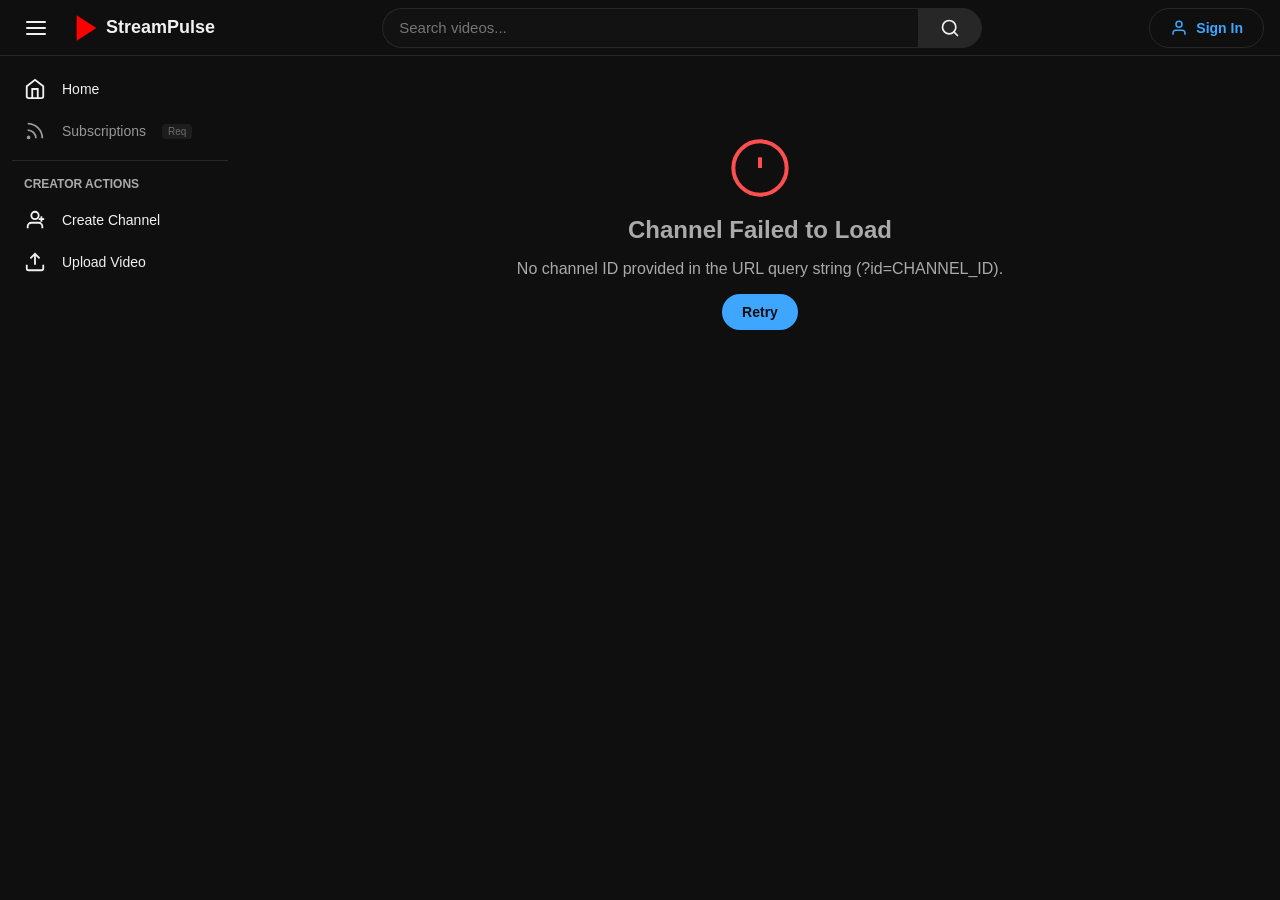
==== channel.html @ 876c03dc "Add files via upload" ====
<!DOCTYPE html>
<html lang="en">
<head>
    <meta charset="UTF-8">
    <meta name="viewport" content="width=device-width, initial-scale=1.0">
    <title>StreamPulse - View Channel</title>
    <link rel="stylesheet" href="css/channel.css">
</head>
<body>
    <!-- Top Navigation Header -->
    <header class="app-header">
        <div class="header-left">
            <button id="sidebar-toggle" class="icon-btn" aria-label="Toggle Navigation Menu">
                <svg width="24" height="24" viewBox="0 0 24 24" fill="none" stroke="currentColor" stroke-width="2" stroke-linecap="round" stroke-linejoin="round">
                    <line x1="3" y1="12" x2="21" y2="12"></line>
                    <line x1="3" y1="6" x2="21" y2="6"></line>
                    <line x1="3" y1="18" x2="21" y2="18"></line>
                </svg>
            </button>
            <a href="index.html" class="brand-logo" aria-label="StreamPulse Home">
                <svg class="brand-icon" width="28" height="28" viewBox="0 0 24 24" fill="none" stroke="currentColor" stroke-width="2">
                    <polygon points="5 3 19 12 5 21 5 3" fill="currentColor"></polygon>
                </svg>
                <span class="brand-name">StreamPulse</span>
            </a>
        </div>

        <div class="header-center">
            <form id="search-form" class="search-box">
                <div class="search-input-wrapper">
                    <input type="text" id="search-input" placeholder="Search videos..." autocomplete="off">
                </div>
                <button type="submit" class="search-btn" aria-label="Search">
                    <svg width="20" height="20" viewBox="0 0 24 24" fill="none" stroke="currentColor" stroke-width="2" stroke-linecap="round" stroke-linejoin="round">
                        <circle cx="11" cy="11" r="8"></circle>
                        <line x1="21" y1="21" x2="16.65" y2="16.65"></line>
                    </svg>
                </button>
            </form>
        </div>

        <div class="header-right" id="header-auth-section">
            <div class="auth-loading-spinner" id="auth-spinner"></div>
        </div>
    </header>

    <!-- App Layout Container -->
    <div class="app-layout">
        <!-- Sidebar Navigation -->
        <aside id="sidebar" class="app-sidebar">
            <nav class="sidebar-nav">
                <div class="nav-section">
                    <a href="index.html" class="nav-item">
                        <svg class="nav-icon" width="22" height="22" viewBox="0 0 24 24" fill="none" stroke="currentColor" stroke-width="2">
                            <path d="M3 9l9-7 9 7v11a2 2 0 0 1-2 2H5a2 2 0 0 1-2-2z"></path>
                            <polyline points="9 22 9 12 15 12 15 22"></polyline>
                        </svg>
                        <span class="nav-text">Home</span>
                    </a>
                    <a href="#" class="nav-item disabled-nav" title="BACKEND REQUIRED: Subscriptions Feed">
                        <svg class="nav-icon" width="22" height="22" viewBox="0 0 24 24" fill="none" stroke="currentColor" stroke-width="2">
                            <path d="M4 11a9 9 0 0 1 9 9"></path>
                            <path d="M4 4a16 16 0 0 1 16 16"></path>
                            <circle cx="5" cy="19" r="1"></circle>
                        </svg>
                        <span class="nav-text">Subscriptions</span>
                        <span class="badge-backend">Req</span>
                    </a>
                </div>

                <hr class="sidebar-divider">

                <div class="nav-section">
                    <div class="nav-section-title">Creator Actions</div>
                    <a href="create-channel.html" class="nav-item">
                        <svg class="nav-icon" width="22" height="22" viewBox="0 0 24 24" fill="none" stroke="currentColor" stroke-width="2">
                            <path d="M20 21v-2a4 4 0 0 0-4-4H8a4 4 0 0 0-4 4v2"></path>
                            <circle cx="12" cy="7" r="4"></circle>
                            <line x1="19" y1="8" x2="19" y2="14"></line>
                            <line x1="16" y1="11" x2="22" y2="11"></line>
                        </svg>
                        <span class="nav-text">Create Channel</span>
                    </a>
                    <a href="upload.html" class="nav-item">
                        <svg class="nav-icon" width="22" height="22" viewBox="0 0 24 24" fill="none" stroke="currentColor" stroke-width="2">
                            <path d="M21 15v4a2 2 0 0 1-2 2H5a2 2 0 0 1-2-2v-4"></path>
                            <polyline points="17 8 12 3 7 8"></polyline>
                            <line x1="12" y1="3" x2="12" y2="15"></line>
                        </svg>
                        <span class="nav-text">Upload Video</span>
                    </a>
                </div>
            </nav>
        </aside>

        <!-- Sidebar Mobile Overlay Backdrop -->
        <div id="sidebar-overlay" class="sidebar-overlay"></div>

        <!-- Channel Workspace -->
        <main class="channel-page-main">
            <!-- Loading Skeleton State -->
            <div id="channel-skeleton" class="state-container">
                <div class="spinner-large"></div>
                <p>Loading channel workspace...</p>
            </div>

            <!-- Authentication Required State (401 Error) -->
            <div id="auth-required-state" class="state-container hidden">
                <svg width="64" height="64" viewBox="0 0 24 24" fill="none" stroke="#3ea6ff" stroke-width="1.5">
                    <rect x="3" y="11" width="18" height="11" rx="2" ry="2"></rect>
                    <path d="M7 11V7a5 5 0 0 1 10 0v4"></path>
                </svg>
                <h2>Sign in to view channels</h2>
                <p>Your backend requires an active user login to view channel content.</p>
                <div class="state-actions">
                    <a href="login.html" class="btn btn-primary">Sign In</a>
                    <a href="register.html" class="btn btn-outline">Create Account</a>
                </div>
            </div>

            <!-- Generic Server Error State -->
            <div id="error-state" class="state-container hidden">
                <svg width="64" height="64" viewBox="0 0 24 24" fill="none" stroke="#ff4e4e" stroke-width="1.5">
                    <circle cx="12" cy="12" r="10"></circle>
                    <line x1="12" y1="8" x2="12" y2="12"></line>
                    <line x1="12" y1="16" x2="12.01" y2="16"></line>
                </svg>
                <h2>Channel Failed to Load</h2>
                <p id="error-message">Unable to retrieve channel videos from the server.</p>
                <button id="retry-btn" class="btn btn-primary">Retry</button>
            </div>

            <!-- Loaded Channel View -->
            <div id="channel-container" class="hidden">
                <!-- Channel Header Banner -->
                <div class="channel-banner-container"></div>

                <!-- Channel Header Details Section -->
                <section class="channel-profile-header">
                    <div class="channel-header-content">
                        <div class="channel-avatar-xl">
                            <svg width="60" height="64" viewBox="0 0 24 24" fill="none" stroke="currentColor" stroke-width="1.5">
                                <path d="M20 21v-2a4 4 0 0 0-4-4H8a4 4 0 0 0-4 4v2"></path>
                                <circle cx="12" cy="7" r="4"></circle>
                            </svg>
                        </div>
                        <div class="channel-header-details">
                            <div class="channel-title-row">
                                <h1 id="channel-title" class="channel-title-main">Channel</h1>
                                <button id="subscribe-btn" class="btn btn-subscribe" title="BACKEND REQUIRED: Subscriptions Endpoint">
                                    Subscribe <span class="badge-backend">Req</span>
                                </button>
                            </div>

                            <div class="channel-sub-meta">
                                <span class="badge-backend" title="BACKEND REQUIRED: Custom Handles">Handle Req</span>
                                <span>•</span>
                                <span title="BACKEND REQUIRED: Subscribers Count">1.2M subscribers <span class="badge-backend">Req</span></span>
                                <span>•</span>
                                <span id="channel-video-count">0 videos</span>
                            </div>

                            <p id="channel-header-desc" class="channel-header-desc">Channel description placeholder.</p>
                        </div>
                    </div>

                    <!-- Channel Navigation Tabs -->
                    <nav class="tab-navigation-bar">
                        <button class="tab-btn active" data-tab="videos">Videos</button>
                        <button class="tab-btn" data-tab="about">About</button>
                    </nav>
                </section>

                <!-- Tab Workspaces -->
                <div class="channel-tab-workspace">
                    <!-- Videos Tab Content -->
                    <div id="tab-content-videos" class="tab-content">
                        <h2 class="section-heading">Uploaded Videos</h2>

                        <div id="channel-videos-empty" class="state-container hidden" style="padding: 40px 0;">
                            <svg width="48" height="48" viewBox="0 0 24 24" fill="none" stroke="currentColor" stroke-width="1.5">
                                <rect x="2" y="2" width="20" height="20" rx="2.18" ry="2.18"></rect>
                                <line x1="7" y1="2" x2="7" y2="22"></line>
                                <line x1="17" y1="2" x2="17" y2="22"></line>
                                <line x1="2" y1="12" x2="22" y2="12"></line>
                            </svg>
                            <h3>No Videos Uploaded Yet</h3>
                            <p>This channel has not published any videos yet.</p>
                        </div>

                        <div id="channel-video-grid" class="video-grid"></div>
                    </div>

                    <!-- About Tab Content -->
                    <div id="tab-content-about" class="tab-content hidden">
                        <div class="about-grid">
                            <div class="about-card">
                                <h3>Description</h3>
                                <p id="about-description" class="about-text">This channel currently has no description provided.</p>
                            </div>

                            <div class="about-card">
                                <h3>Channel Stats</h3>
                                <div class="stat-row">
                                    <span class="stat-label">Channel ID</span>
                                    <span id="about-channel-id" class="stat-val">--</span>
                                </div>
                                <div class="stat-row">
                                    <span class="stat-label">Total Videos</span>
                                    <span id="about-total-videos" class="stat-val">0</span>
                                </div>
                                <div class="stat-row">
                                    <span class="stat-label">Total Views</span>
                                    <span id="about-total-views" class="stat-val">0 views</span>
                                </div>
                                <div class="stat-row">
                                    <span class="stat-label">Subscribers</span>
                                    <span class="stat-val">Unavailable <span class="badge-backend">Req</span></span>
                                </div>
                            </div>
                        </div>

                        <!-- Backend Notice Card -->
                        <div class="backend-notice-box" style="margin-top: 24px;">
                            <svg width="20" height="20" viewBox="0 0 24 24" fill="none" stroke="currentColor" stroke-width="2">
                                <circle cx="12" cy="12" r="10"></circle>
                                <line x1="12" y1="16" x2="12" y2="12"></line>
                                <line x1="12" y1="8" x2="12.01" y2="8"></line>
                            </svg>
                            <span><strong>Backend Endpoint Limitation:</strong> The Express backend currently does not provide a direct <code>GET /api/auth/channels/:id</code> or subscription management endpoints. Video items are dynamically filtered using <code>GET /api/auth/get_videos</code> matching <code>video.channelId === CHANNEL_ID</code>.</span>
                        </div>
                    </div>
                </div>
            </div>
        </main>
    </div>

    <!-- Scripts -->
    <script src="js/channel.js"></script>
</body>
</html>
---- css/channel.css ----
/* ==========================================================================
   Channel Pages Combined CSS (Create Channel & Channel View Page)
   ========================================================================== */
:root {
    --bg-main: #0f0f0f;
    --bg-header: #0f0f0f;
    --bg-sidebar: #0f0f0f;
    --bg-card: #181818;
    --bg-hover: #272727;
    --bg-input: #121212;
    --bg-notice: rgba(62, 166, 255, 0.08);
    --text-primary: #f1f1f1;
    --text-secondary: #aaaaaa;
    --accent-red: #ff0000;
    --accent-blue: #3ea6ff;
    --border-color: #272727;
    --error-color: #ff4e4e;
    --error-bg: rgba(255, 78, 78, 0.12);
    --success-color: #2ba640;
    --success-bg: rgba(43, 166, 64, 0.12);
    --badge-bg: rgba(0, 0, 0, 0.8);

    --header-height: 56px;
    --sidebar-width: 240px;

    --radius-sm: 4px;
    --radius-md: 8px;
    --radius-lg: 12px;
    --radius-full: 9999px;

    --transition-fast: 0.15s ease;
    --font-family: -apple-system, BlinkMacSystemFont, "Segoe UI", Roboto, Helvetica, Arial, sans-serif;
}

* {
    box-sizing: border-box;
    margin: 0;
    padding: 0;
}

body {
    background-color: var(--bg-main);
    color: var(--text-primary);
    font-family: var(--font-family);
    overflow-x: hidden;
    min-height: 100vh;
}

a {
    color: inherit;
    text-decoration: none;
}

button {
    font-family: inherit;
    border: none;
    background: none;
    cursor: pointer;
    color: inherit;
}

.hidden {
    display: none !important;
}

/* Common Reusable Buttons & Badges */
.btn {
    display: inline-flex;
    align-items: center;
    justify-content: center;
    gap: 8px;
    padding: 10px 20px;
    border-radius: var(--radius-full);
    font-weight: 600;
    font-size: 14px;
    border: none;
    cursor: pointer;
    transition: background-color var(--transition-fast), opacity var(--transition-fast);
}

.btn-primary {
    background-color: var(--accent-blue);
    color: #0f0f0f;
}

.btn-primary:hover {
    background-color: #65b8ff;
}

.btn-primary:disabled {
    opacity: 0.6;
    cursor: not-allowed;
}

.btn-secondary {
    background-color: var(--bg-hover);
    color: var(--text-primary);
}

.btn-secondary:hover {
    background-color: #383838;
}

.btn-outline {
    border: 1px solid var(--border-color);
    color: var(--accent-blue);
}

.btn-outline:hover {
    background-color: rgba(62, 166, 255, 0.15);
}

.btn-subscribe {
    background-color: var(--text-primary);
    color: #0f0f0f;
    padding: 10px 22px;
}

.btn-subscribe:hover {
    background-color: #d9d9d9;
}

.badge-backend {
    font-size: 10px;
    background-color: rgba(255, 255, 255, 0.1);
    color: var(--text-secondary);
    padding: 2px 6px;
    border-radius: var(--radius-sm);
}

/* Header Styling */
.app-header {
    position: fixed;
    top: 0;
    left: 0;
    right: 0;
    height: var(--header-height);
    background-color: var(--bg-header);
    display: flex;
    align-items: center;
    justify-content: space-between;
    padding: 0 16px;
    z-index: 1000;
    border-bottom: 1px solid var(--border-color);
}

.header-left {
    display: flex;
    align-items: center;
    gap: 16px;
}

.icon-btn {
    display: flex;
    align-items: center;
    justify-content: center;
    width: 40px;
    height: 40px;
    border-radius: var(--radius-full);
}

.icon-btn:hover {
    background-color: var(--bg-hover);
}

.brand-logo {
    display: flex;
    align-items: center;
    gap: 6px;
    font-weight: 700;
    font-size: 18px;
}

.brand-icon {
    color: var(--accent-red);
}

.header-center {
    flex: 0 1 640px;
    display: flex;
    justify-content: center;
}

.search-box {
    display: flex;
    width: 100%;
    max-width: 600px;
}

.search-input-wrapper {
    flex: 1;
    display: flex;
    align-items: center;
    background-color: #121212;
    border: 1px solid var(--border-color);
    border-right: none;
    border-radius: var(--radius-full) 0 0 var(--radius-full);
    padding: 0 16px;
}

.search-input-wrapper input {
    width: 100%;
    height: 38px;
    background: transparent;
    border: none;
    outline: none;
    color: var(--text-primary);
    font-size: 15px;
}

.search-btn {
    width: 64px;
    height: 40px;
    background-color: var(--bg-hover);
    border: 1px solid var(--border-color);
    border-radius: 0 var(--radius-full) var(--radius-full) 0;
    display: flex;
    align-items: center;
    justify-content: center;
}

.header-right {
    display: flex;
    align-items: center;
    gap: 12px;
}

/* User Avatar Dropdown Menu */
.user-profile-menu { position: relative; }
.avatar-btn {
    width: 36px;
    height: 36px;
    border-radius: var(--radius-full);
    background-color: #555;
    color: #fff;
    font-weight: 600;
    font-size: 15px;
    display: flex;
    align-items: center;
    justify-content: center;
    text-transform: uppercase;
}
.user-dropdown {
    position: absolute;
    top: 48px;
    right: 0;
    width: 220px;
    background-color: var(--bg-card);
    border: 1px solid var(--border-color);
    border-radius: var(--radius-md);
    box-shadow: 0 8px 24px rgba(0,0,0,0.5);
    padding: 8px 0;
    z-index: 1001;
}
.dropdown-header {
    padding: 12px 16px;
    border-bottom: 1px solid var(--border-color);
}
.dropdown-user-name { font-weight: 600; font-size: 14px; }
.dropdown-user-email { font-size: 12px; color: var(--text-secondary); margin-top: 2px; }
.dropdown-item {
    display: flex;
    align-items: center;
    gap: 12px;
    padding: 10px 16px;
    font-size: 14px;
}
.dropdown-item:hover { background-color: var(--bg-hover); }

/* Layout & Sidebar */
.app-layout {
    display: flex;
    padding-top: var(--header-height);
    min-height: calc(100vh - var(--header-height));
}

.app-sidebar {
    width: var(--sidebar-width);
    background-color: var(--bg-sidebar);
    position: fixed;
    top: var(--header-height);
    bottom: 0;
    left: 0;
    overflow-y: auto;
    z-index: 900;
    transition: transform 0.2s ease;
}

.sidebar-nav { padding: 12px; }
.nav-section-title {
    font-size: 12px;
    font-weight: 600;
    color: var(--text-secondary);
    padding: 8px 12px;
    text-transform: uppercase;
}
.sidebar-divider {
    border: none;
    border-top: 1px solid var(--border-color);
    margin: 8px 0;
}
.nav-item {
    display: flex;
    align-items: center;
    gap: 16px;
    padding: 10px 12px;
    border-radius: var(--radius-md);
    font-size: 14px;
}
.nav-item:hover { background-color: var(--bg-hover); }
.nav-item.active { background-color: var(--bg-hover); font-weight: 600; }
.nav-item.disabled-nav { opacity: 0.6; }

.sidebar-overlay {
    position: fixed;
    inset: 0;
    background-color: rgba(0,0,0,0.5);
    z-index: 899;
    display: none;
}

/* ==========================================================================
   Create Channel Workspace
   ========================================================================== */
.channel-main-content {
    flex: 1;
    margin-left: var(--sidebar-width);
    padding: 36px 24px;
    display: flex;
    justify-content: center;
    align-items: flex-start;
}

.channel-card {
    width: 100%;
    max-width: 580px;
    background-color: var(--bg-card);
    border: 1px solid var(--border-color);
    border-radius: var(--radius-lg);
    padding: 32px;
    box-shadow: 0 12px 32px rgba(0,0,0,0.4);
}

.card-header {
    text-align: center;
    margin-bottom: 28px;
}

.header-icon-badge {
    width: 64px;
    height: 64px;
    border-radius: 50%;
    background-color: var(--bg-notice);
    color: var(--accent-blue);
    display: inline-flex;
    align-items: center;
    justify-content: center;
    margin-bottom: 16px;
}

.card-title {
    font-size: 22px;
    font-weight: 700;
    margin-bottom: 8px;
}

.card-subtitle {
    font-size: 14px;
    color: var(--text-secondary);
    line-height: 1.4;
}

.alert {
    display: flex;
    align-items: flex-start;
    gap: 12px;
    padding: 12px 16px;
    border-radius: var(--radius-md);
    font-size: 14px;
    margin-bottom: 20px;
}

.alert-error {
    background-color: var(--error-bg);
    border: 1px solid var(--error-color);
    color: var(--error-color);
}

.channel-form {
    display: flex;
    flex-direction: column;
    gap: 20px;
}

.form-group {
    display: flex;
    flex-direction: column;
    gap: 6px;
}

.form-label {
    font-size: 14px;
    font-weight: 500;
    color: var(--text-primary);
}

.form-input, .form-textarea {
    width: 100%;
    background-color: var(--bg-input);
    border: 1px solid var(--border-color);
    border-radius: var(--radius-md);
    padding: 12px 14px;
    color: var(--text-primary);
    font-size: 14px;
    font-family: inherit;
    outline: none;
    transition: border-color var(--transition-fast);
}

.form-textarea {
    resize: vertical;
    min-height: 100px;
}

.form-input:focus, .form-textarea:focus {
    border-color: var(--accent-blue);
}

.form-input.input-invalid, .form-textarea.input-invalid {
    border-color: var(--error-color);
}

.field-error-msg {
    font-size: 12px;
    color: var(--error-color);
}

.backend-notice-box {
    display: flex;
    align-items: flex-start;
    gap: 10px;
    background-color: var(--bg-notice);
    border: 1px solid rgba(62, 166, 255, 0.2);
    border-radius: var(--radius-md);
    padding: 12px 14px;
    font-size: 13px;
    color: var(--text-secondary);
    line-height: 1.4;
}

.backend-notice-box svg {
    color: var(--accent-blue);
    flex-shrink: 0;
    margin-top: 1px;
}

.form-actions {
    display: flex;
    align-items: center;
    gap: 12px;
    margin-top: 8px;
}

.success-container {
    text-align: center;
    padding: 16px 0;
}

.success-icon-badge {
    width: 72px;
    height: 72px;
    border-radius: 50%;
    background-color: var(--success-bg);
    display: inline-flex;
    align-items: center;
    justify-content: center;
    margin-bottom: 16px;
}

.success-container h2 {
    font-size: 22px;
    font-weight: 700;
    margin-bottom: 8px;
}

.success-message {
    font-size: 14px;
    color: var(--text-secondary);
    margin-bottom: 24px;
}

.channel-summary-box {
    background-color: var(--bg-input);
    border: 1px solid var(--border-color);
    border-radius: var(--radius-md);
    padding: 16px;
    text-align: left;
    margin-bottom: 24px;
}

.summary-label {
    font-size: 12px;
    font-weight: 600;
    color: var(--text-secondary);
    text-transform: uppercase;
}

.summary-value {
    font-size: 15px;
    font-weight: 600;
    color: var(--text-primary);
    margin-top: 4px;
}

.summary-value.text-secondary {
    font-weight: 400;
    font-size: 14px;
    color: var(--text-secondary);
}

.success-actions {
    display: flex;
    flex-direction: column;
    gap: 12px;
}

/* ==========================================================================
   Channel Page View (channel.html)
   ========================================================================== */
.channel-page-main {
    flex: 1;
    margin-left: var(--sidebar-width);
    padding: 0;
    display: flex;
    flex-direction: column;
    width: calc(100% - var(--sidebar-width));
}

.channel-banner-container {
    width: 100%;
    height: 160px;
    background: linear-gradient(135deg, #1c2331 0%, #0f172a 100%);
    position: relative;
}

.channel-profile-header {
    padding: 24px 32px 0 32px;
    max-width: 1400px;
    margin: 0 auto;
    width: 100%;
}

.channel-header-content {
    display: flex;
    gap: 24px;
    align-items: flex-start;
}

.channel-avatar-xl {
    width: 120px;
    height: 120px;
    border-radius: 50%;
    background-color: #272727;
    border: 4px solid var(--bg-main);
    margin-top: -48px;
    display: flex;
    align-items: center;
    justify-content: center;
    color: var(--text-secondary);
    flex-shrink: 0;
    box-shadow: 0 4px 16px rgba(0,0,0,0.5);
}

.channel-header-details {
    flex: 1;
    display: flex;
    flex-direction: column;
    gap: 8px;
}

.channel-title-row {
    display: flex;
    align-items: center;
    justify-content: space-between;
    flex-wrap: wrap;
    gap: 16px;
}

.channel-title-main {
    font-size: 28px;
    font-weight: 700;
    line-height: 1.2;
}

.channel-sub-meta {
    display: flex;
    align-items: center;
    gap: 8px;
    font-size: 14px;
    color: var(--text-secondary);
    flex-wrap: wrap;
}

.channel-header-desc {
    font-size: 14px;
    color: var(--text-secondary);
    max-width: 720px;
    line-height: 1.4;
    display: -webkit-box;
    -webkit-line-clamp: 2;
    -webkit-box-orient: vertical;
    overflow: hidden;
}

/* Tabs Bar */
.tab-navigation-bar {
    display: flex;
    gap: 24px;
    border-bottom: 1px solid var(--border-color);
    margin-top: 24px;
}

.tab-btn {
    padding: 12px 16px;
    font-size: 15px;
    font-weight: 600;
    color: var(--text-secondary);
    border-bottom: 3px solid transparent;
    transition: all var(--transition-fast);
}

.tab-btn:hover {
    color: var(--text-primary);
}

.tab-btn.active {
    color: var(--text-primary);
    border-bottom-color: var(--text-primary);
}

/* Workspace Views */
.channel-tab-workspace {
    padding: 24px 32px;
    max-width: 1400px;
    margin: 0 auto;
    width: 100%;
}

.section-heading {
    font-size: 18px;
    font-weight: 600;
    margin-bottom: 16px;
}

.video-grid {
    display: grid;
    grid-template-columns: repeat(auto-fill, minmax(280px, 1fr));
    gap: 20px 16px;
}

.video-card {
    display: flex;
    flex-direction: column;
    cursor: pointer;
}

.thumbnail-container {
    position: relative;
    width: 100%;
    aspect-ratio: 16 / 9;
    background-color: #222;
    border-radius: var(--radius-lg);
    overflow: hidden;
}

.thumbnail-img {
    width: 100%;
    height: 100%;
    object-fit: cover;
    transition: transform 0.2s ease;
}

.video-card:hover .thumbnail-img {
    transform: scale(1.03);
}

.duration-badge {
    position: absolute;
    bottom: 8px;
    right: 8px;
    background-color: var(--badge-bg);
    color: #fff;
    font-size: 11px;
    font-weight: 600;
    padding: 2px 6px;
    border-radius: var(--radius-sm);
}

.video-details {
    display: flex;
    gap: 12px;
    margin-top: 12px;
}

.video-info {
    flex: 1;
    overflow: hidden;
}

.video-title {
    font-size: 15px;
    font-weight: 600;
    line-height: 1.3;
    color: var(--text-primary);
    display: -webkit-box;
    -webkit-line-clamp: 2;
    -webkit-box-orient: vertical;
    overflow: hidden;
    margin-bottom: 4px;
}

.video-meta {
    font-size: 13px;
    color: var(--text-secondary);
    margin-bottom: 4px;
}

.video-category-tag {
    display: inline-block;
    background-color: rgba(255, 255, 255, 0.08);
    color: var(--text-secondary);
    font-size: 11px;
    padding: 2px 6px;
    border-radius: var(--radius-sm);
}

/* About Tab */
.about-grid {
    display: grid;
    grid-template-columns: 2fr 1fr;
    gap: 32px;
}

.about-card {
    background-color: var(--bg-card);
    border: 1px solid var(--border-color);
    border-radius: var(--radius-lg);
    padding: 24px;
}

.about-card h3 {
    font-size: 16px;
    font-weight: 600;
    margin-bottom: 12px;
}

.about-text {
    font-size: 14px;
    color: var(--text-primary);
    line-height: 1.5;
    white-space: pre-wrap;
}

.stat-row {
    display: flex;
    align-items: center;
    justify-content: space-between;
    padding: 12px 0;
    border-bottom: 1px solid var(--border-color);
    font-size: 14px;
}

.stat-row:last-child {
    border-bottom: none;
}

.stat-label {
    color: var(--text-secondary);
}

.stat-val {
    font-weight: 600;
}

/* Spinners & States */
.state-container {
    display: flex;
    flex-direction: column;
    align-items: center;
    justify-content: center;
    padding: 80px 16px;
    gap: 16px;
    color: var(--text-secondary);
    text-align: center;
}

.spinner-large {
    width: 40px;
    height: 40px;
    border: 3px solid var(--border-color);
    border-top: 3px solid var(--accent-blue);
    border-radius: 50%;
    animation: spin 0.8s linear infinite;
}

.spinner {
    width: 18px;
    height: 18px;
    border: 2px solid rgba(15, 15, 15, 0.3);
    border-top: 2px solid #0f0f0f;
    border-radius: 50%;
    animation: spin 0.8s linear infinite;
}

.auth-loading-spinner {
    width: 20px;
    height: 20px;
    border: 2px solid var(--border-color);
    border-top: 2px solid var(--text-primary);
    border-radius: 50%;
    animation: spin 0.8s linear infinite;
}

@keyframes spin {
    0% { transform: rotate(0deg); }
    100% { transform: rotate(360deg); }
}

/* Responsive Styles */
@media (max-width: 900px) {
    .about-grid {
        grid-template-columns: 1fr;
    }
}

@media (max-width: 768px) {
    .app-sidebar {
        transform: translateX(-100%);
    }

    .app-sidebar.mobile-open {
        transform: translateX(0);
        box-shadow: 4px 0 16px rgba(0,0,0,0.5);
    }

    .sidebar-overlay.active {
        display: block;
    }

    .channel-main-content, .channel-page-main {
        margin-left: 0;
        width: 100%;
    }

    .channel-profile-header, .channel-tab-workspace {
        padding: 16px;
    }

    .channel-header-content {
        flex-direction: column;
        align-items: center;
        text-align: center;
    }

    .channel-avatar-xl {
        margin-top: -40px;
    }

    .channel-title-row {
        flex-direction: column;
        justify-content: center;
    }

    .brand-name {
        display: none;
    }

    .header-center {
        flex: 1;
        max-width: none;
        margin: 0 8px;
    }
}
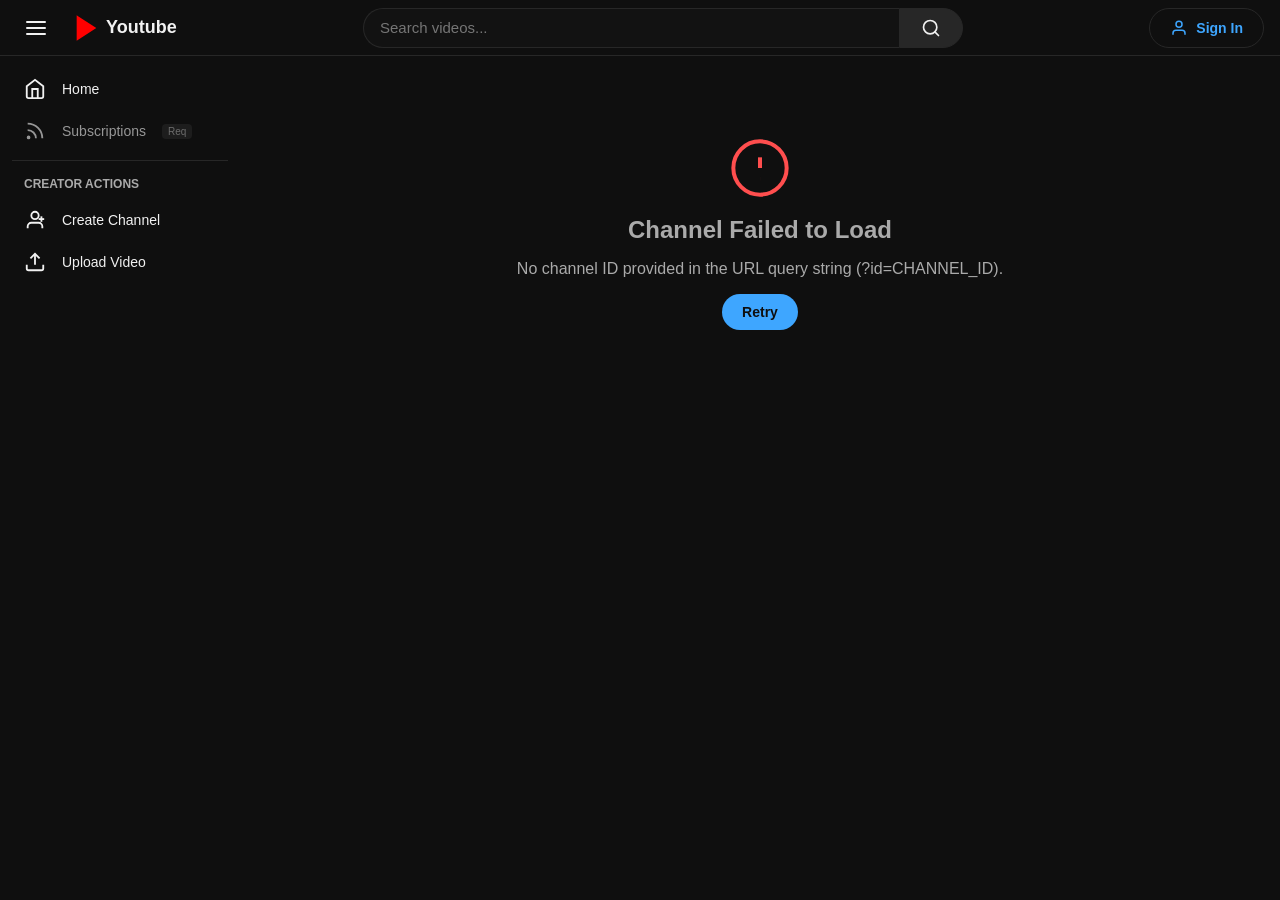
==== commit a5126da9: "Change title and branding from StreamPulse to Youtube" ====
--- a/channel.html
+++ b/channel.html
@@ -3,7 +3,7 @@
 <head>
     <meta charset="UTF-8">
     <meta name="viewport" content="width=device-width, initial-scale=1.0">
-    <title>StreamPulse - View Channel</title>
+    <title>Youtube - View Channel</title>
     <link rel="stylesheet" href="css/channel.css">
 </head>
 <body>
@@ -17,11 +17,11 @@
                     <line x1="3" y1="18" x2="21" y2="18"></line>
                 </svg>
             </button>
-            <a href="index.html" class="brand-logo" aria-label="StreamPulse Home">
+            <a href="index.html" class="brand-logo" aria-label="Youtube Home">
                 <svg class="brand-icon" width="28" height="28" viewBox="0 0 24 24" fill="none" stroke="currentColor" stroke-width="2">
                     <polygon points="5 3 19 12 5 21 5 3" fill="currentColor"></polygon>
                 </svg>
-                <span class="brand-name">StreamPulse</span>
+                <span class="brand-name">Youtube</span>
             </a>
         </div>
 
@@ -238,4 +238,4 @@
     <!-- Scripts -->
     <script src="js/channel.js"></script>
 </body>
-</html>+</html>
--- a/css/channel.css
+++ b/css/channel.css
@@ -179,16 +179,19 @@
     flex: 0 1 640px;
     display: flex;
     justify-content: center;
+    min-width: 0;
 }
 
 .search-box {
     display: flex;
     width: 100%;
     max-width: 600px;
+    min-width: 0;
 }
 
 .search-input-wrapper {
     flex: 1;
+    min-width: 0;
     display: flex;
     align-items: center;
     background-color: #121212;
@@ -869,6 +872,27 @@
     .channel-title-row {
         flex-direction: column;
         justify-content: center;
+        align-items: center;
+    }
+
+    .channel-header-desc {
+        max-width: 100%;
+    }
+
+    .tab-navigation-bar {
+        gap: 16px;
+        overflow-x: auto;
+        white-space: nowrap;
+        scrollbar-width: none;
+    }
+
+    .tab-navigation-bar::-webkit-scrollbar {
+        display: none;
+    }
+
+    .tab-btn {
+        padding: 10px 4px;
+        flex-shrink: 0;
     }
 
     .brand-name {
@@ -880,4 +904,99 @@
         max-width: none;
         margin: 0 8px;
     }
-}+}
+
+@media (max-width: 480px) {
+    .app-header {
+        padding: 0 8px;
+    }
+
+    .header-left {
+        gap: 8px;
+    }
+
+    .icon-btn {
+        width: 36px;
+        height: 36px;
+    }
+
+    .brand-logo {
+        font-size: 16px;
+    }
+
+    .header-center {
+        margin: 0 6px;
+    }
+
+    .search-input-wrapper {
+        padding: 0 10px;
+    }
+
+    .search-btn {
+        width: 44px;
+    }
+
+    .avatar-btn {
+        width: 32px;
+        height: 32px;
+        font-size: 13px;
+    }
+
+    .channel-main-content {
+        padding: 20px 14px;
+    }
+
+    .channel-card {
+        padding: 20px;
+    }
+
+    .card-title {
+        font-size: 19px;
+    }
+
+    .header-icon-badge {
+        width: 52px;
+        height: 52px;
+    }
+
+    .channel-banner-container {
+        height: 100px;
+    }
+
+    .channel-profile-header {
+        padding: 16px 14px 0 14px;
+    }
+
+    .channel-avatar-xl {
+        width: 88px;
+        height: 88px;
+        margin-top: -32px;
+        border-width: 3px;
+    }
+
+    .channel-title-main {
+        font-size: 20px;
+    }
+
+    .channel-tab-workspace {
+        padding: 16px 14px;
+    }
+
+    .video-grid {
+        grid-template-columns: 1fr;
+        gap: 20px;
+    }
+
+    .about-card {
+        padding: 16px;
+    }
+
+    .success-container {
+        padding: 12px 0;
+    }
+
+    .success-icon-badge {
+        width: 56px;
+        height: 56px;
+    }
+}
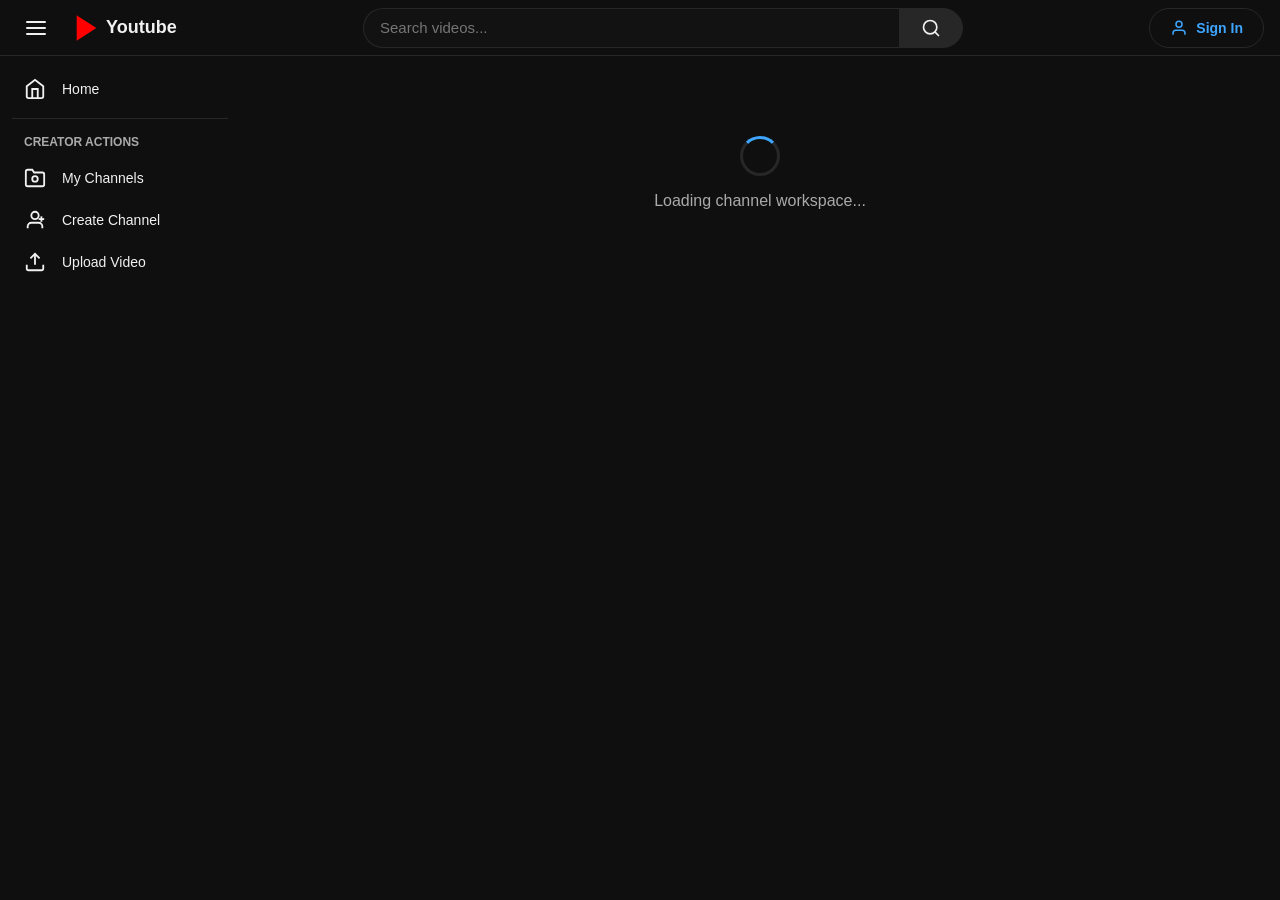
==== commit 89c31ef2: "Refactor channel.html to remove backend notices" ====
--- a/channel.html
+++ b/channel.html
@@ -57,21 +57,19 @@
                         </svg>
                         <span class="nav-text">Home</span>
                     </a>
-                    <a href="#" class="nav-item disabled-nav" title="BACKEND REQUIRED: Subscriptions Feed">
-                        <svg class="nav-icon" width="22" height="22" viewBox="0 0 24 24" fill="none" stroke="currentColor" stroke-width="2">
-                            <path d="M4 11a9 9 0 0 1 9 9"></path>
-                            <path d="M4 4a16 16 0 0 1 16 16"></path>
-                            <circle cx="5" cy="19" r="1"></circle>
-                        </svg>
-                        <span class="nav-text">Subscriptions</span>
-                        <span class="badge-backend">Req</span>
-                    </a>
                 </div>
 
                 <hr class="sidebar-divider">
 
                 <div class="nav-section">
                     <div class="nav-section-title">Creator Actions</div>
+                    <a href="my-channels.html" class="nav-item">
+                        <svg class="nav-icon" width="22" height="22" viewBox="0 0 24 24" fill="none" stroke="currentColor" stroke-width="2">
+                            <path d="M22 19a2 2 0 0 1-2 2H4a2 2 0 0 1-2-2V5a2 2 0 0 1 2-2h5l2 3h9a2 2 0 0 1 2 2z"></path>
+                            <circle cx="12" cy="13" r="3"></circle>
+                        </svg>
+                        <span class="nav-text">My Channels</span>
+                    </a>
                     <a href="create-channel.html" class="nav-item">
                         <svg class="nav-icon" width="22" height="22" viewBox="0 0 24 24" fill="none" stroke="currentColor" stroke-width="2">
                             <path d="M20 21v-2a4 4 0 0 0-4-4H8a4 4 0 0 0-4 4v2"></path>
@@ -147,20 +145,18 @@
                         <div class="channel-header-details">
                             <div class="channel-title-row">
                                 <h1 id="channel-title" class="channel-title-main">Channel</h1>
-                                <button id="subscribe-btn" class="btn btn-subscribe" title="BACKEND REQUIRED: Subscriptions Endpoint">
-                                    Subscribe <span class="badge-backend">Req</span>
+                                <button id="subscribe-btn" class="btn btn-subscribe" title="Subscribe to Channel">
+                                    <span id="subscribe-text">Subscribe</span>
                                 </button>
                             </div>
 
                             <div class="channel-sub-meta">
-                                <span class="badge-backend" title="BACKEND REQUIRED: Custom Handles">Handle Req</span>
-                                <span>•</span>
-                                <span title="BACKEND REQUIRED: Subscribers Count">1.2M subscribers <span class="badge-backend">Req</span></span>
+                                <span id="channel-sub-count">-- subscribers</span>
                                 <span>•</span>
                                 <span id="channel-video-count">0 videos</span>
                             </div>
 
-                            <p id="channel-header-desc" class="channel-header-desc">Channel description placeholder.</p>
+                            <p id="channel-header-desc" class="channel-header-desc">Channel description.</p>
                         </div>
                     </div>
 
@@ -215,19 +211,9 @@
                                 </div>
                                 <div class="stat-row">
                                     <span class="stat-label">Subscribers</span>
-                                    <span class="stat-val">Unavailable <span class="badge-backend">Req</span></span>
-                                </div>
-                            </div>
-                        </div>
-
-                        <!-- Backend Notice Card -->
-                        <div class="backend-notice-box" style="margin-top: 24px;">
-                            <svg width="20" height="20" viewBox="0 0 24 24" fill="none" stroke="currentColor" stroke-width="2">
-                                <circle cx="12" cy="12" r="10"></circle>
-                                <line x1="12" y1="16" x2="12" y2="12"></line>
-                                <line x1="12" y1="8" x2="12.01" y2="8"></line>
-                            </svg>
-                            <span><strong>Backend Endpoint Limitation:</strong> The Express backend currently does not provide a direct <code>GET /api/auth/channels/:id</code> or subscription management endpoints. Video items are dynamically filtered using <code>GET /api/auth/get_videos</code> matching <code>video.channelId === CHANNEL_ID</code>.</span>
+                                    <span id="about-total-subscribers" class="stat-val">--</span>
+                                </div>
+                            </div>
                         </div>
                     </div>
                 </div>
